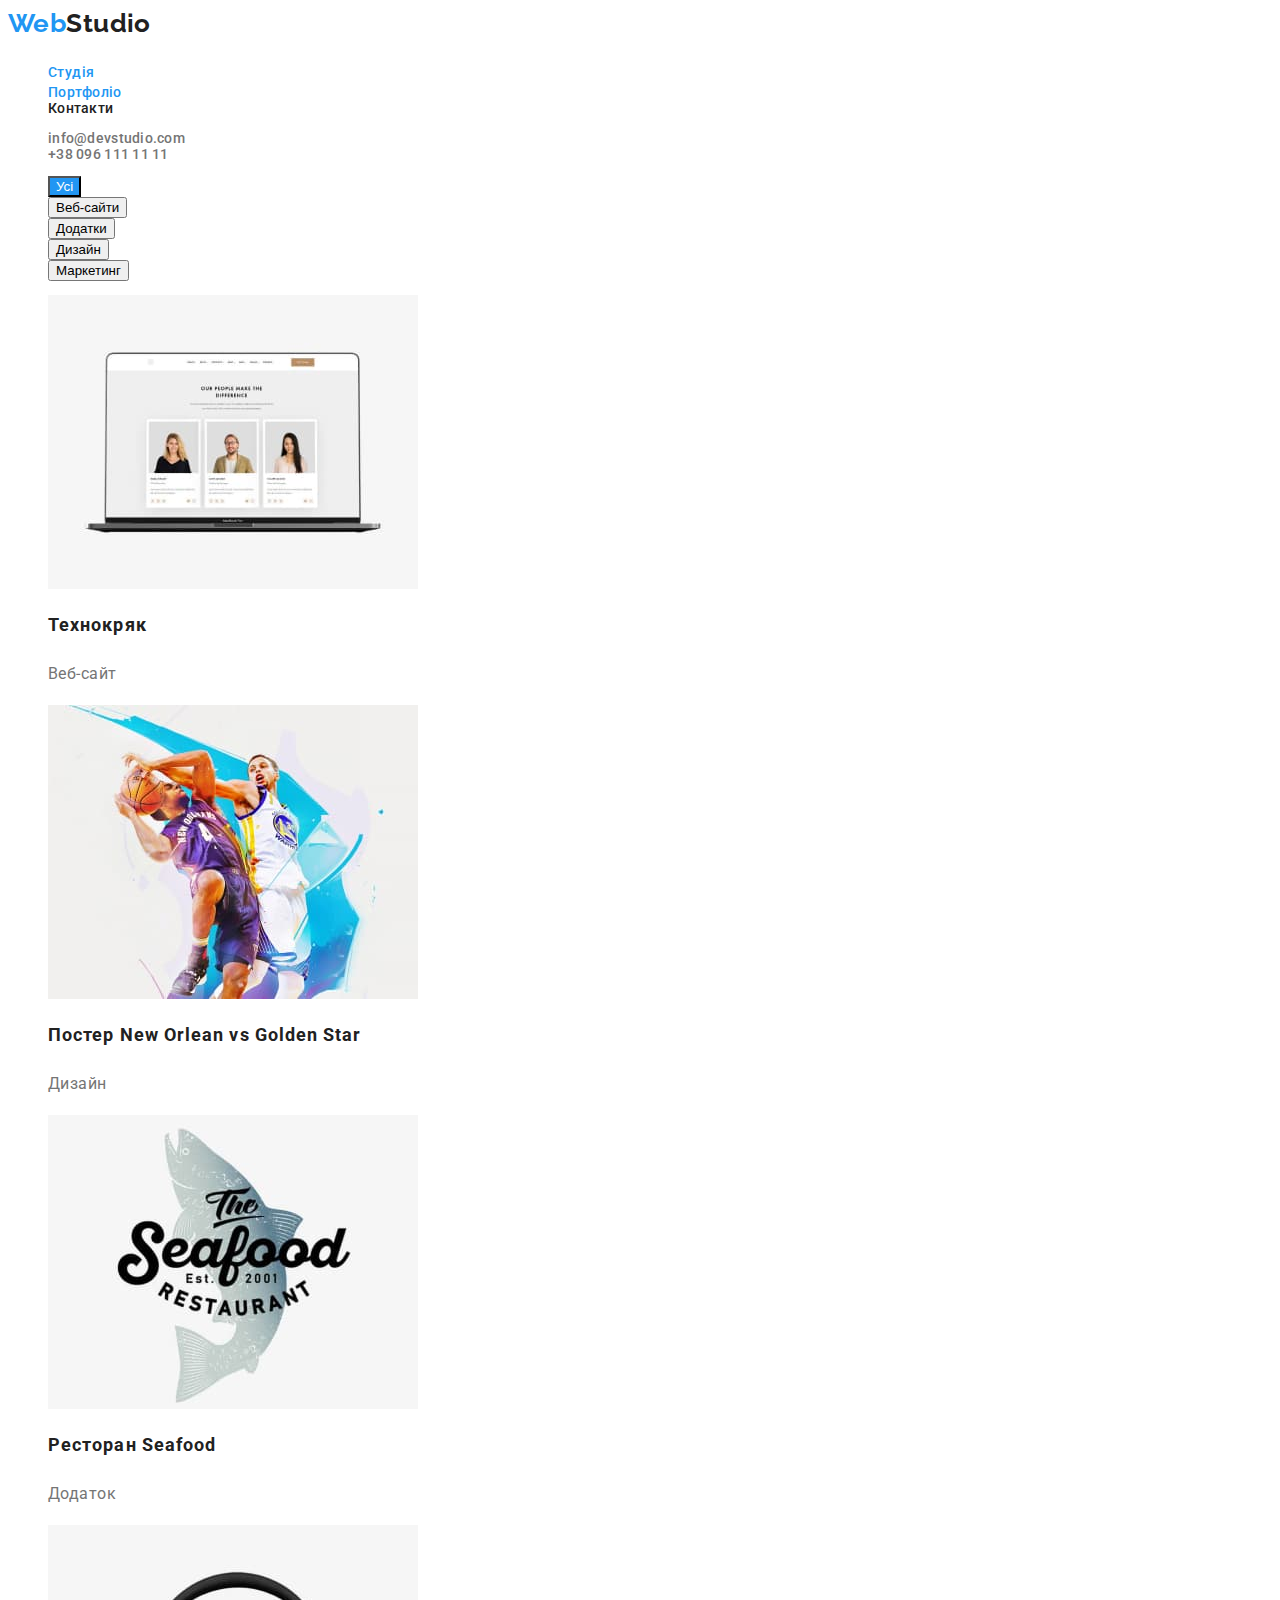
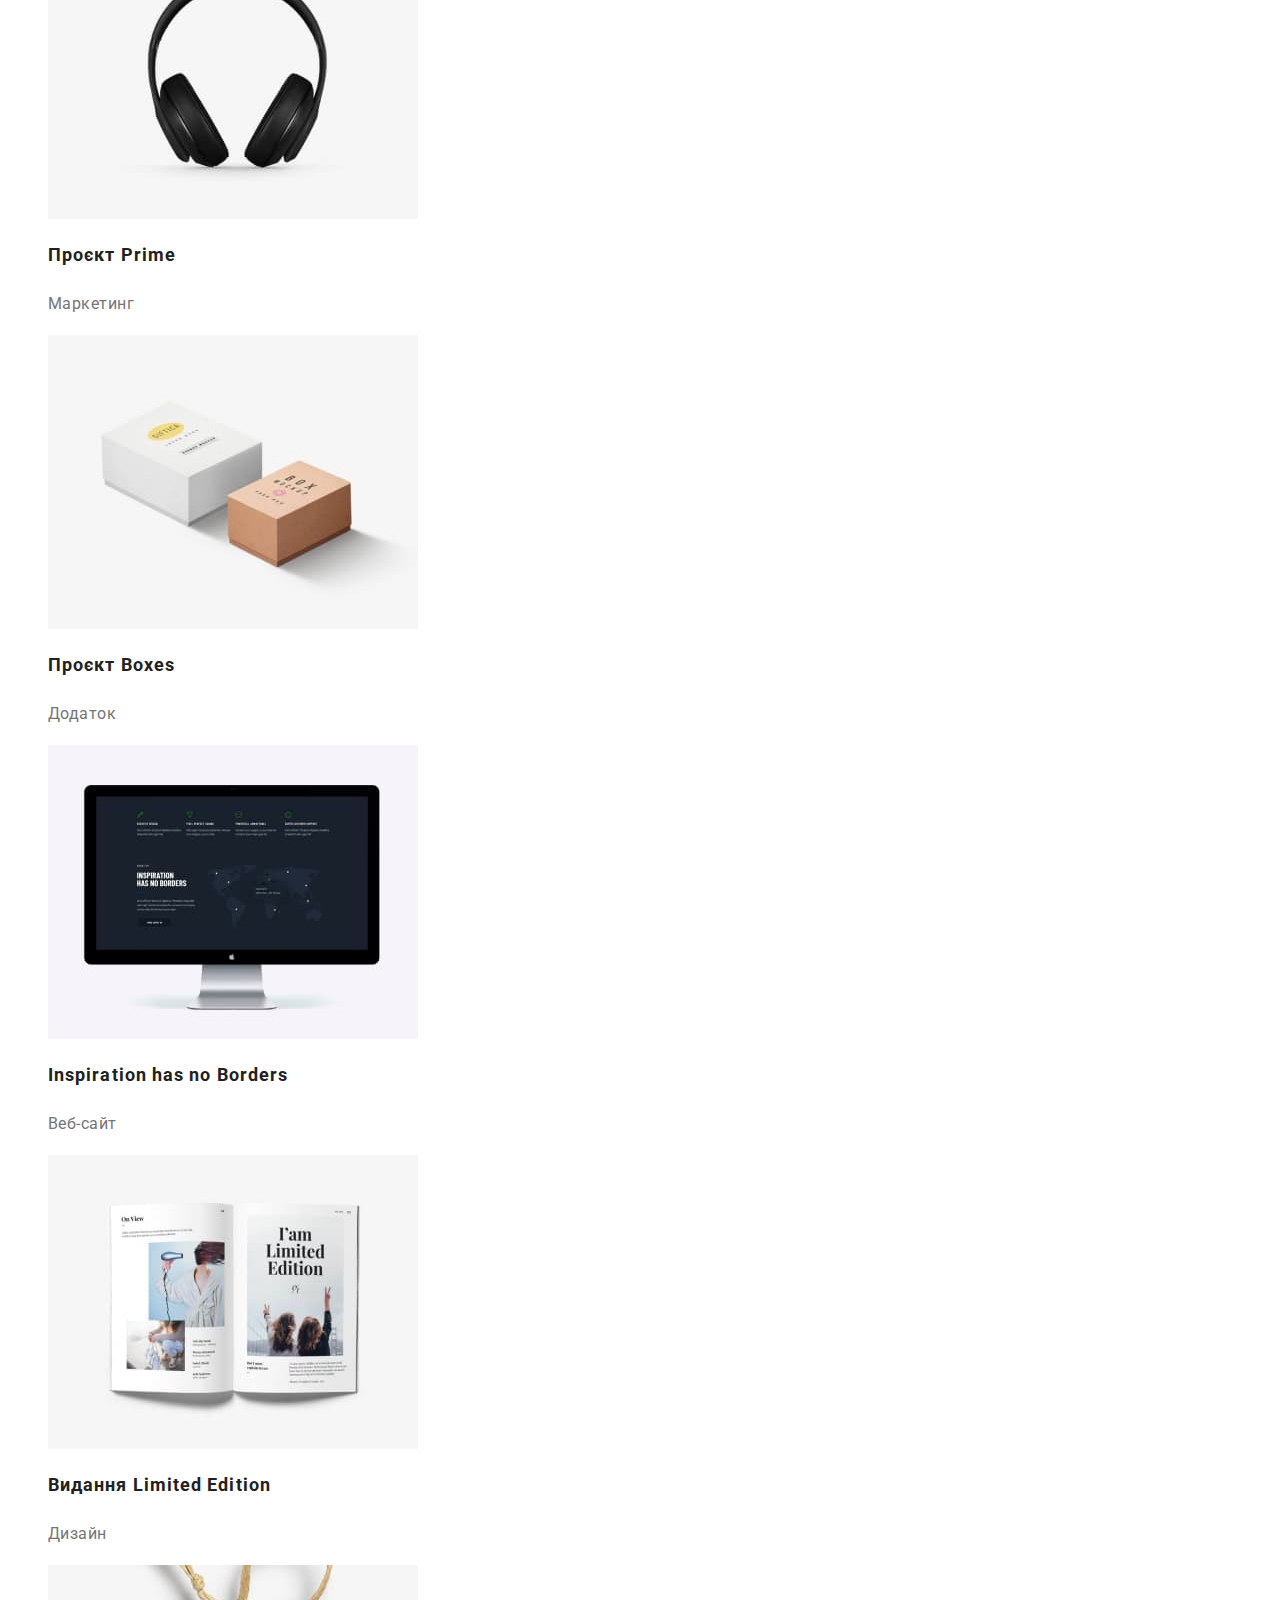
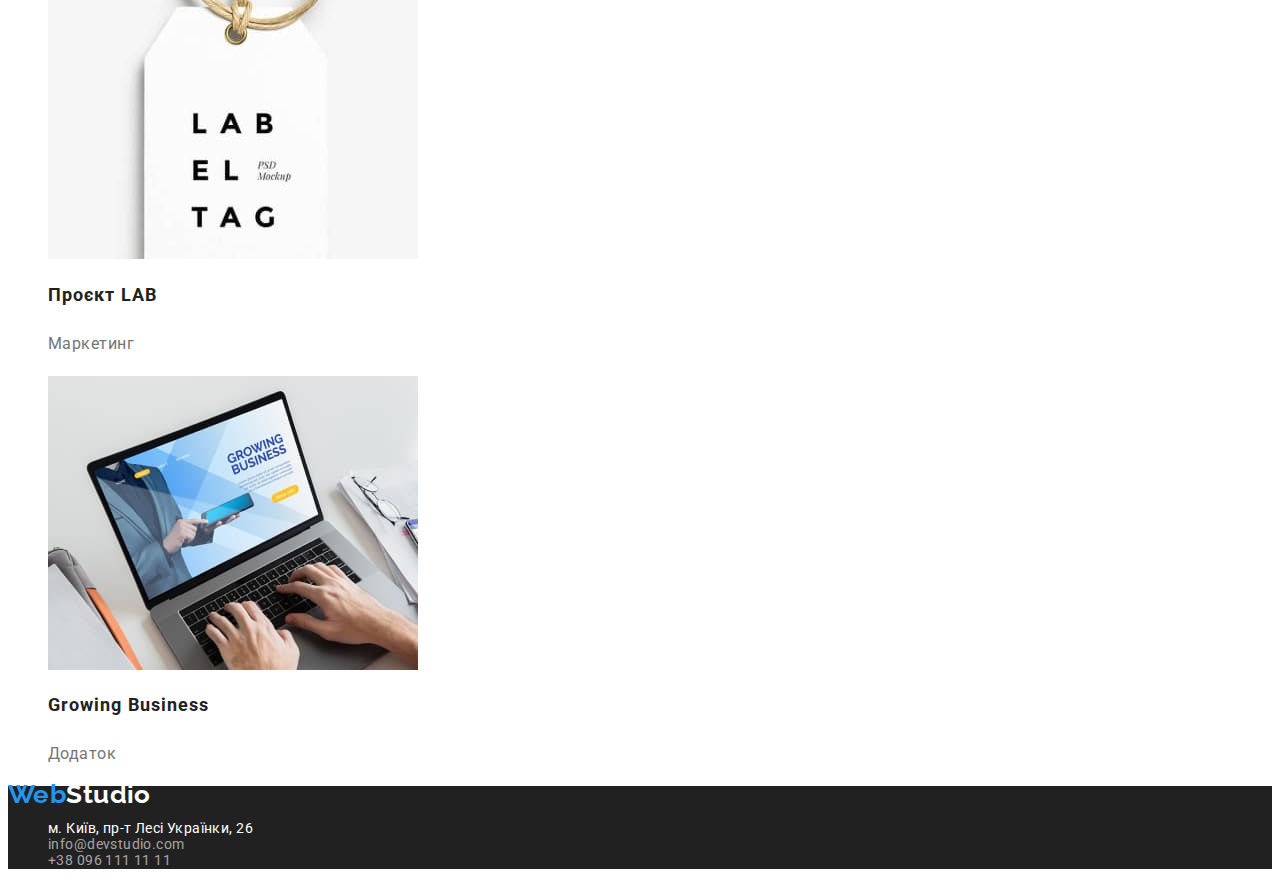
==== portfolio.html @ 08ed2f8c "пр" ====
<!DOCTYPE html>
<html lang="uk">
<head>
    <meta charset="UTF-8">
    <meta http-equiv="X-UA-Compatible" content="IE=edge">
    <meta name="viewport" content="width=device-width, initial-scale=1.0">
    <title>Document</title>
    <link href="https://fonts.googleapis.com/css2?family=Raleway:wght@700&family=Roboto:wght@400;500;700;900&display=swap" rel="stylesheet">
    <link rel="stylesheet" href="css/styles.css" />
    
</head>
<body class="potfolio">
    <!--Шапка сторінки-->
    <header >
        <nav> 
            <a href="./index.html"class="logo -hover-color"  >
                <span class="acsent -hover-color">Web</span>Studio
            
        <ul>
            <li><a href="./index.html" class="link1 hover-color">Студія</a></li>
            <li><a href="./portfolio.html" class="accentlink hover-color">Портфоліо</a></li>
            <li><a href="" class="link hover-color">Контакти</a></li>
        </ul>
        </nav>
            <ul>
                <li><a class="lynk hover-color"href="mailto:info@devstudio.com">info@devstudio.com</a></li>
                <li><a class="lynk hover-color"href="tel:+380961111111">+38 096 111 11 11</a></li>
            </ul>
        </header>  
    <body >
        <main>
            <section>
                <h1 class="visually-hidden">заголовок</h1>

           <ul>
           <li> <button class="active" type="button">    Усі    </button> </li>
           <li> <button class="buttons" type="button">Веб-сайти</button> </li> 
           <li><button class="buttons" type="button">Додатки</button> </li>
           <li><button class="buttons" type="button">Дизайн</button> </li>
           <li><button class="buttons" type="button">Маркетинг</button></li>
</ul> 
            </section>
            <section>
        <ul>
           <li> <img src="images/img9.jpg" alt="ноутбук">
            <h2 class="progect-title">Технокряк</h2>
            <p class="progect-deskription">Веб-сайт</p>
            </li>
            <li> <img src="images/img10.jpg" alt="Постер">
                <h2 class="progect-title">Постер New Orlean vs Golden Star</h2>
                <p class="progect-deskription">Дизайн</p>
                </li>
                <li> <img src="images/img11.jpg" alt="ресторан">
                    <h2 class="progect-title">Ресторан Seafood</h2>
                    <p class="progect-deskription">Додаток</p>
                    </li>
                    <li> <img src="images/img12.jpg" alt="маркетинг">
                        <h2 class="progect-title">Проєкт Prime</h2>
                        <p class="progect-deskription">Маркетинг</p>
                        </li>
                        <li> <img src="images/img13.jpg" alt="додаток">
                            <h2 class="progect-title">Проєкт Boxes</h2>
                            <p class="progect-deskription">Додаток</p>
                            </li>
                            <li> <img src="images/img14.jpg" alt="Веб-сайт">
                                <h2 class="progect-title">Inspiration has no Borders</h2>
                                <p class="progect-deskription">Веб-сайт</p>
                                </li>
                                <li> <img src="images/img15.jpg" alt="дизайн">
                                    <h2 class="progect-title">Видання Limited Edition</h2>
                                    <p class="progect-deskription">Дизайн</p>
                                    
                                    <li> <img src="images/img16.jpg" alt="маркетинг">
                                        <h2 class="progect-title">Проєкт LAB</h2>
                                        <p class="progect-deskription">Маркетинг</p>
                                
                                        <li> <img src="images/img17.jpg" alt="додаток">
                                            <h2 class="progect-title">Growing Business</h2>
                                            <p class="progect-deskription">Додаток</p>
                                            
                            </li>
        </ul>
    </section>
        </main>
  <!--Футер-->
<footer>
    <a class="abba" href="./index.html"><span class="acsent">Web</span>Studio</a>
    <address>
        <ul>
            <li><a class="footer1" href=" "> м. Київ, пр-т Лесі Українки, 26 </a></li>
            <li><a href="mailto:info@devstudio.com" class="footer11">info@devstudio.com</a></li>
            <li><a href="tel:+380961111111" class="footer11">+38 096 111 11 11</a></li>
        </ul>
    </address>
</footer>
</body>

</html>
---- css/styles.css ----
/* основний колір тексту rgba(33, 33, 33, 1) */
/* другорядний колір тексту rgba(117, 117, 117, 1) */
/* блакитний акцент #2196F3 */
/* білий акцент #FFFFFF */
/*  чорний акцент rgba(0, 0, 0, 1) */
/* фон кнопки rgba(33, 150, 243, 1) */
/* адреса в футері rgba(255, 255, 255, 0.6)*/

:root {
  --primary-text-color: #212121;
  --title-text-color: #212121;
  --accent-text-color: #2196f3;
  --primary-br-color: #ffffff;
  --title-list-text-color: #757575;
  --footer-list: #ffffff 60%;
  --list-back-color:#f5f4fa;
}

body {
  background-color: var(--footer-list);
  color: var(--primary-text-color);
  font-family: 'Roboto';
  font-size: 14px;
  line-height: 16px;
  letter-spacing: 0.03em;
}
link {
  text-decoration: none;
}
.ul {
  list-style: none;
}

.hover-color:hover,
.hover-color:focus {
  color: var(--title-list-text-color);
  list-style: none;
  text-decoration: none;
}
button {
  cursor: pointer;
}
/*webstudio*/
.span {
  color: var(--accent-text-color);
  font-size: 26px;
}
.logo {
  color: var(--primary-text-color);

  font-family: Raleway;

  font-size: 26px;
  font-weight: 700;
  line-height: 1.2;
  text-align: left;
  text-decoration: none;
}
.active {
  background-color: var(--accent-text-color);
  color: var(--primary-br-color);
}
.accentlink {
  color: var(--primary-text-color);
  text-decoration: none;
}
.acsent {
  color: var(--accent-text-color);
}

/*knopka studii sunya*/
.accentlink {
  color: var(--accent-text-color);
  font-weight: 500;
  text-decoration: none;
}
/* ssulku portfolio i kontaktu*/
.link1{
  color:var(--accent-text-color);
  font-weight: 500;
  text-decoration: none;
}
.link {
  color: var(--primary-text-color);
  font-family: 'Roboto';
  font-style: normal;
  font-weight: 500;
  font-size: 14px;
  line-height: 16px;
  letter-spacing: 0.02em;
  text-decoration: none;
}
/*suni ssulku*/
.lynk {
  color: var(--title-list-text-color);
  font-weight: 500;
  letter-spacing: 0.02em;
  text-decoration: none;
}
/* section1 Hero */

.hero {
  background-color: var(--title-text-color);
}
/* efektuvni rishennya*/
.hero-title {
  color: var(--primary-br-color);
  font-weight: 900;
  font-size: 44px;
  line-height: 60px;
  /* or 136% */

  text-align: center;
  letter-spacing: 0.06em;
  text-transform: uppercase;
}

/* Button */
.button {
  color: var(#000000 15%);
}

.hero-button {
  color: var(--primary-br-color);
  background-color: var(--accent-text-color);
  font-family: 'Roboto';
  font-style: normal;
  font-weight: 700;
  font-size: 16px;
  line-height: 30px;
  /* identical to box height, or 188% */

  display: flex;
  align-items: center;
  text-align: center;
  letter-spacing: 0.06em;
}
/* zagolovok h2 first*/
.section-title {
 
  font-size: 36px;
  line-height: 1.17;
  text-align: center;
}

/*командa*/
/*scruwaem h1 na portfolio */


.visually-hidden {
  position: absolute;
  width: 1px;
  height: 1px;
  margin: -1px;
  border: 0;
  padding: 0;
  white-space: nowrap;
  clip-path: inset(100%);
  clip: rect(0 0 0 0);
  overflow: hidden;
}
/* zagolovku h3*/
.title {
  font-weight: 700;
  font-size: 14px;
  line-height: 1.15;
  text-align:left;
}
.section1{
  background-color: #f5f4fa;
}
.white{
  background-color:var(--primary-br-color);
}
/*zapus h3*/
.chlen{ 
  font-weight: 500;
  font-size: 16px;
  line-height: 1.19;
  text-align:center;}
.title-list {
  color: var(--title-list-text-color);
  font-weight: 400;
  line-height: 1.71;
  text-align: left;
}

/*opus komandy  */
.title-team {
  color: var(--title-list-text-color);
  font-weight: 400;
  line-height: 1.19;
  text-align: center;
}

/* Feature */

.feature-list.title {
  color: var(--primary-text-color);
}

/*портфоліо*/

ul {
  list-style: none;
}
/*actuvna knopka ysi*/
.active:active {
  background-color:var(--title-list-text-color);
  color:var(--accent-text-color);
   
}
/*knopku portfolio*/
.buttons:hover,
.buttons:focus {
  background-color:var(--accent-text-color);
   color: var(--primary-br-color);
}
  /* zagolovku portfolio*/

.progect-title {
  color:var(--primary-text-color);
  font-size: 18px;
  line-height: 2;
  letter-spacing: 0.06em;

}
/*opusannya grup portfolio */
.progect-deskription {
  color: var(--title-list-text-color);
  font-size: 16px;
  line-height: 1.88;
  letter-spacing: 0.03em;
  
}
/* footer*/

footer {background-color: var(--primary-text-color);
}
.span {
  color: var(--accent-text-color);
  font-family: 'Raleway';
  font-style: normal;
  font-weight: 700;
  font-size: 26px;
}
.hover-color:hover,
.hover-color:focus {
  color: var(--accent-text-color);
}
.abba {
  color: var(--primary-br-color);
  list-style: none;
  font-family: 'Raleway';
  font-style: normal;
  font-weight: 700;
  font-size: 26px;
  text-decoration: none;}
 


.acsent {
  font-family: 'Raleway';
  font-style: normal;
  font-weight: 700;
  font-size: 26px;
  list-style: none;
}
/* identical to box height */
.footer1 {
  color: var(--primary-br-color);
  font-family: 'Roboto';
  font-style: normal;
  font-weight: 400;
  font-size: 14px;
  line-height: 1.17;
  text-decoration: none;
}
.footer11
{
  color: rgba(255,255,255,0.6);
  
  font-style: normal;

  line-height: 1.17;
  text-decoration: none;
}
.footer11:hover,
.footer11:focus{
  color:var(--accent-text-color);
}
/* or 171% */
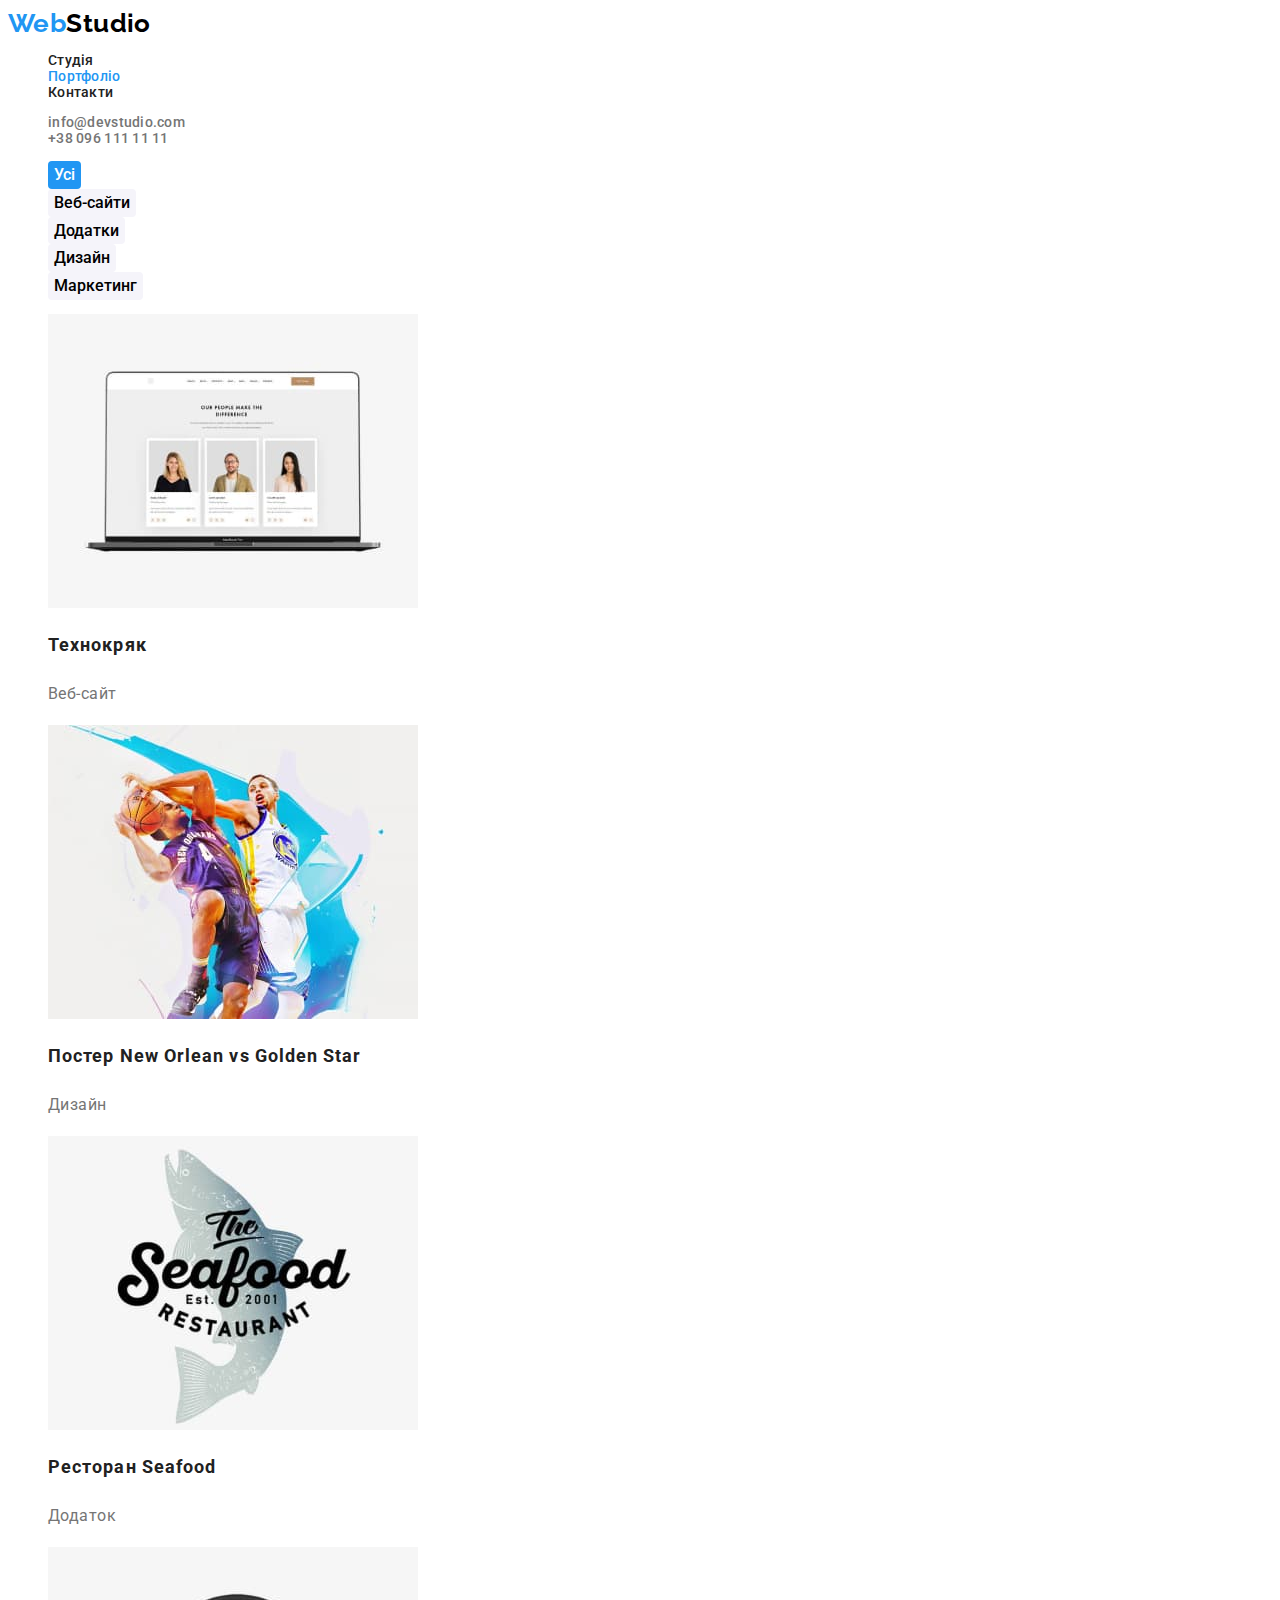
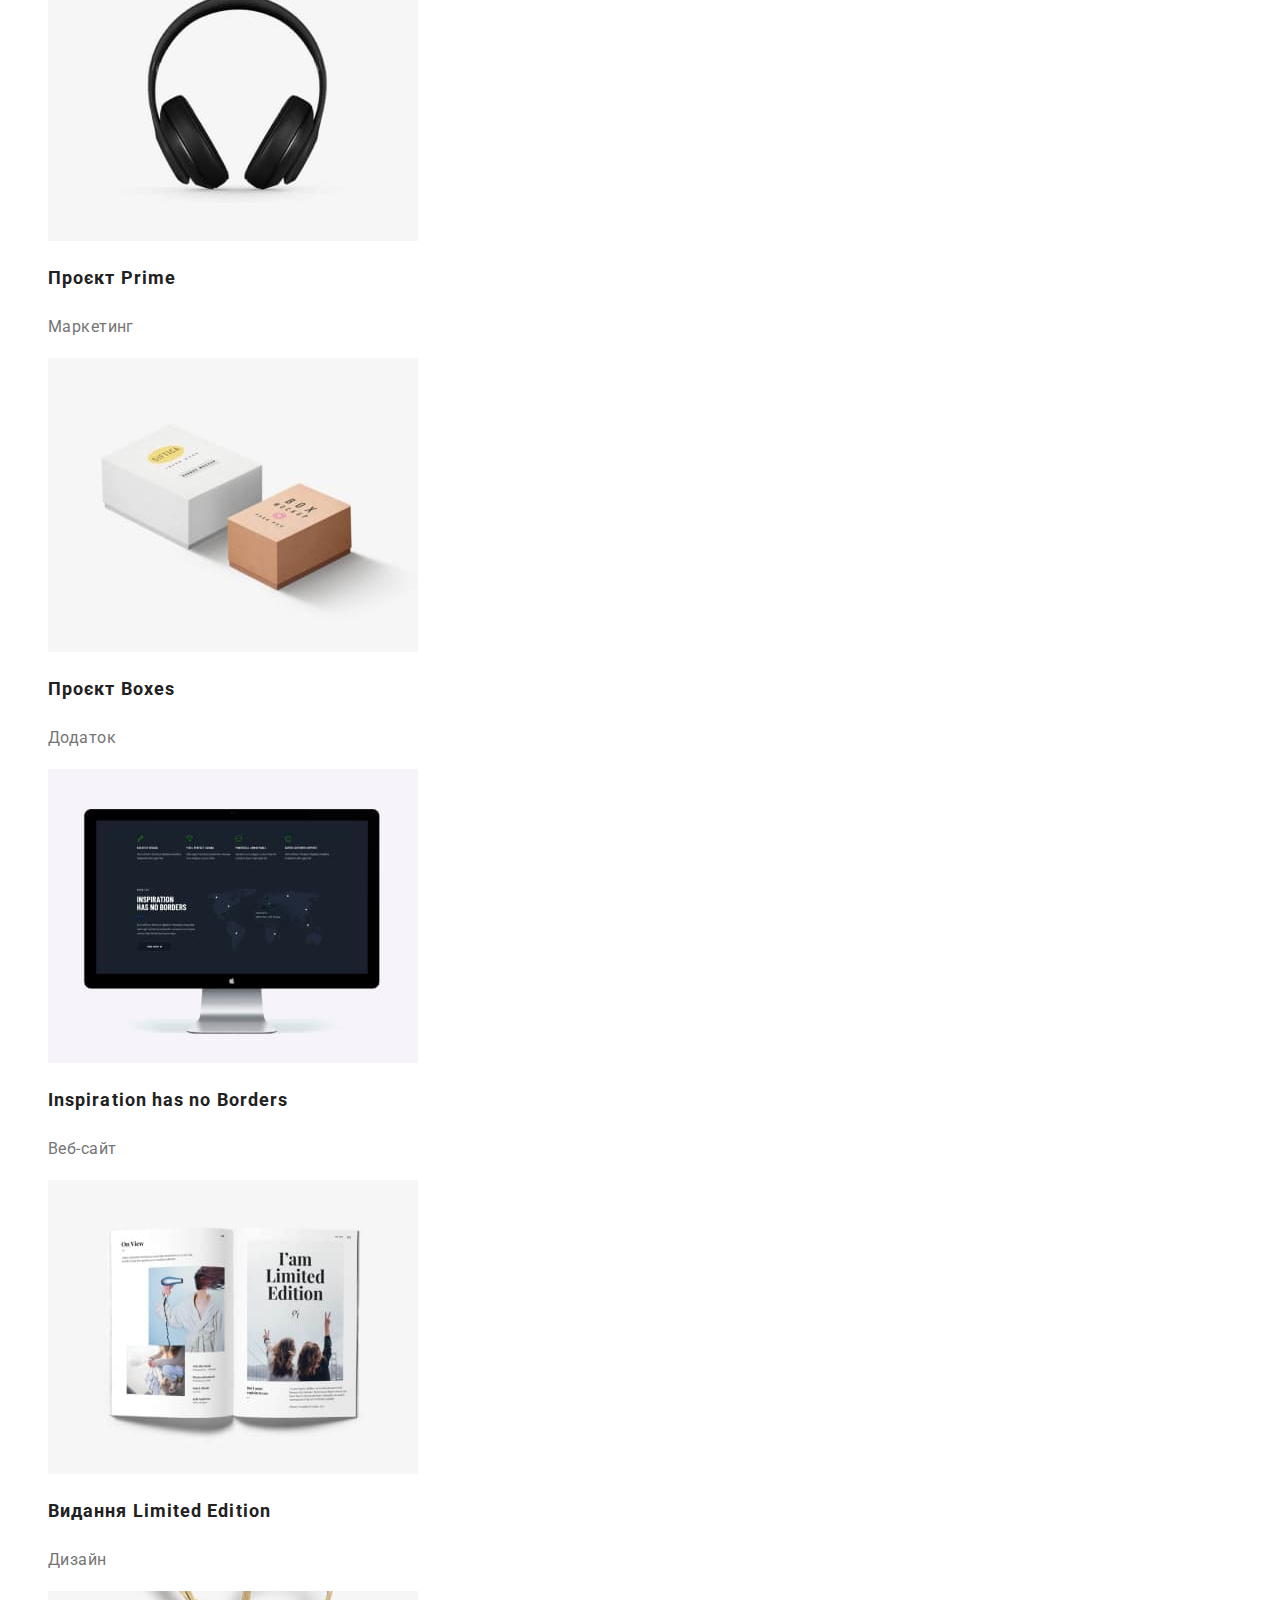
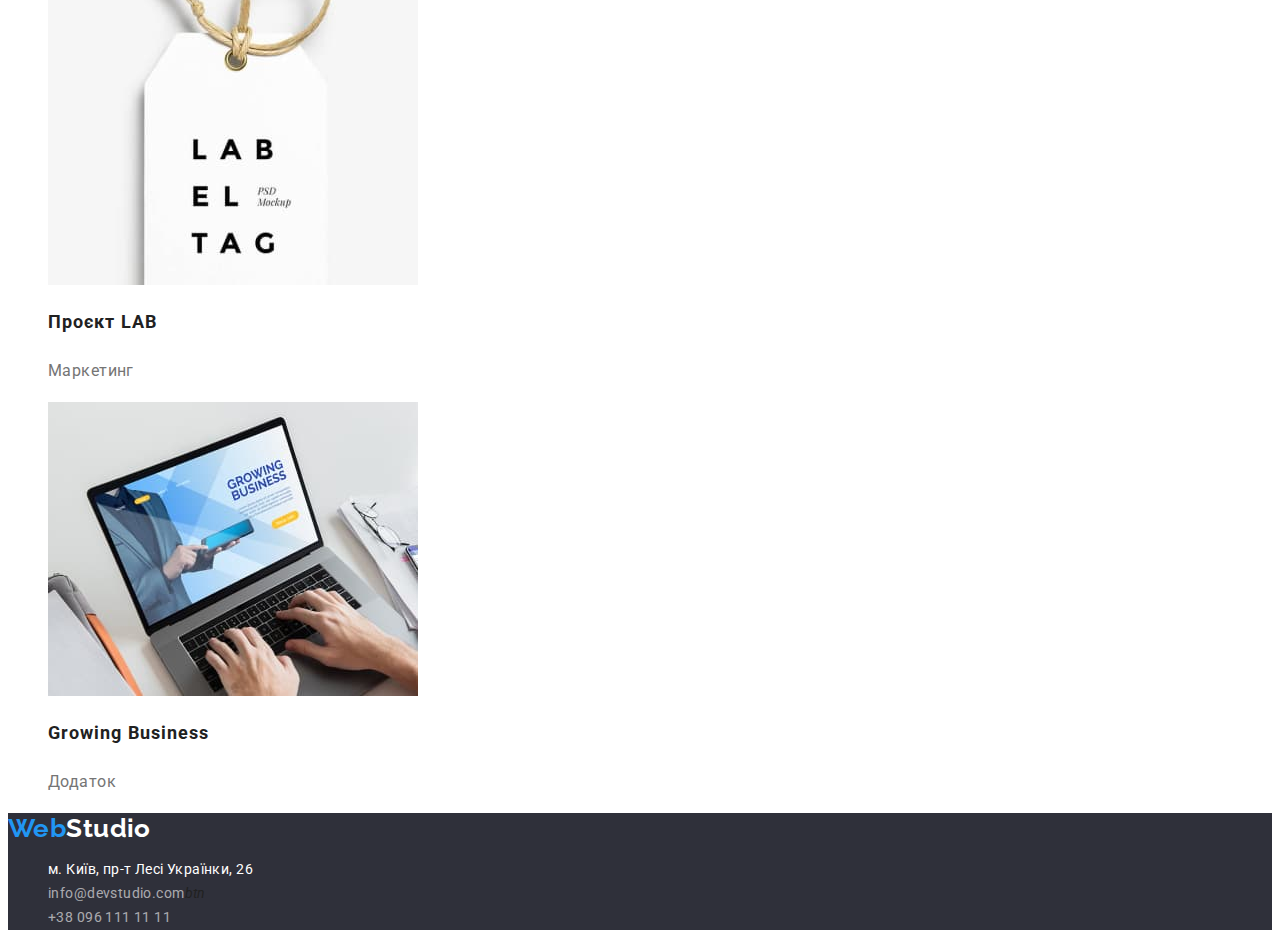
==== commit 8e0e293e: "fio" ====
--- a/portfolio.html
+++ b/portfolio.html
@@ -1,98 +1,142 @@
-<!DOCTYPE html>
-<html lang="uk">
-<head>
+<html lang="uk"><head>
     <meta charset="UTF-8">
     <meta http-equiv="X-UA-Compatible" content="IE=edge">
     <meta name="viewport" content="width=device-width, initial-scale=1.0">
-    <title>Document</title>
-    <link href="https://fonts.googleapis.com/css2?family=Raleway:wght@700&family=Roboto:wght@400;500;700;900&display=swap" rel="stylesheet">
-    <link rel="stylesheet" href="css/styles.css" />
-    
-</head>
-<body class="potfolio">
-    <!--Шапка сторінки-->
-    <header >
-        <nav> 
-            <a href="./index.html"class="logo -hover-color"  >
-                <span class="acsent -hover-color">Web</span>Studio
-            
-        <ul>
-            <li><a href="./index.html" class="link1 hover-color">Студія</a></li>
-            <li><a href="./portfolio.html" class="accentlink hover-color">Портфоліо</a></li>
-            <li><a href="" class="link hover-color">Контакти</a></li>
+    <title>Портфоліо</title>
+    <link rel="preconnect" href="https://fonts.googleapis.com">
+    <link rel="preconnect" href="https://fonts.gstatic.com" crossorigin="">
+    <link href="https://fonts.googleapis.com/css2?family=Raleway:wght@700&amp;family=Roboto:wght@400;500;700;900&amp;display=swap" rel="stylesheet">
+    <link rel="stylesheet" href="./css/styles.css">
+  </head>
+  <body>
+    <header>
+      <nav class="navigation">
+        <a class="logo link" href="./index.html" aria-label="Посилання на домашню сторінку"><span class="current">Web</span>Studio</a>
+        <ul class="navigation-list list">
+          <li class="navigation-time ">
+            <a class="navigation-link hover-color link" href="./index.html" aria-label="Посилання на сторінку'Студія'">Студія</a>
+          </li>
+          <li class="navigation-time ">
+            <a class="navigation-link hover-color current link" href="./portfolio.html" aria-label="Посилання на сторінку'Портфоліо'">Портфоліо</a>
+          </li>
+          <li class="navigation-time ">
+            <a class="navigation-link hover-color link" href="" aria-label="Посилання на сторінку з контактами">Контакти</a>
+          </li>
         </ul>
-        </nav>
-            <ul>
-                <li><a class="lynk hover-color"href="mailto:info@devstudio.com">info@devstudio.com</a></li>
-                <li><a class="lynk hover-color"href="tel:+380961111111">+38 096 111 11 11</a></li>
-            </ul>
-        </header>  
-    <body >
-        <main>
-            <section>
-                <h1 class="visually-hidden">заголовок</h1>
-
-           <ul>
-           <li> <button class="active" type="button">    Усі    </button> </li>
-           <li> <button class="buttons" type="button">Веб-сайти</button> </li> 
-           <li><button class="buttons" type="button">Додатки</button> </li>
-           <li><button class="buttons" type="button">Дизайн</button> </li>
-           <li><button class="buttons" type="button">Маркетинг</button></li>
-</ul> 
-            </section>
-            <section>
-        <ul>
-           <li> <img src="images/img9.jpg" alt="ноутбук">
-            <h2 class="progect-title">Технокряк</h2>
-            <p class="progect-deskription">Веб-сайт</p>
+      </nav>
+      <ul class="contacts-header-list list">
+        <li class="contact-time ">
+          <a class="contact-link hover-color link" href="mailto:info@devstudio.com">info@devstudio.com</a>
+        </li>
+        <li class="contact-time ">
+          <a class="contact-link hover-color link" href="tel:+380961111111">+38 096 111 11 11</a>
+        </li>
+      </ul>
+    </header>
+    <main>
+      <section class="projects">
+        <h1 class="visually-hidden">Проєкти</h1>
+        <ul class="filter-list list">
+          <li class="filter-time ">
+            <button class="filter-baton active" type="button">Усі</button>
+          </li>
+          <li class="filter-time ">
+            <button class="filter-baton hover-bcg-color" type="button">Веб-сайти</button>
+          </li>
+          <li class="filter-time ">
+            <button class="filter-baton hover-bcg-color" type="button">Додатки</button>
+          </li>
+          <li class="filter-time ">
+            <button class="filter-baton hover-bcg-color" type="button">Дизайн</button>
+          </li>
+          <li class="filter-time ">
+            <button class="filter-baton hover-bcg-color" type="button">Маркетинг</button>
+          </li>
+        </ul>
+        <ul class="project-list list">
+          <li class="project-time ">
+            <a href="" class="link">
+              <img class="project-img" src="./images/img9.jpg" alt="Ноутбук " width="370">
+              <h2 class="project-title">Технокряк</h2>
+              <p class="project-description">Веб-сайт</p></a>
+          </li>
+          <li class="project-time ">
+            <a href="" class="link">
+              <img class="project-img" src="./images/img10.jpg" alt="баскетбол" width="370">
+              <h2 class="project-title">Постер New Orlean vs Golden Star</h2>
+              <p class="project-description">Дизайн</p></a>
+          </li>
+          <li class="project-time ">
+            <a href="" class="link">
+              <img class="project-img" src="./images/img11.jpg" alt="ресторан" width="370">
+              <h2 class="project-title">Ресторан Seafood</h2>
+              <p class="project-description">Додаток</p>
+            </a>
+          </li>
+          <li class="project-time ">
+            <a href="" class="link">
+              <img class="project-img" src="./images/img12.jpg" alt="Наушники" width="370">
+              <h2 class="project-title">Проєкт Prime</h2>
+              <p class="project-description">Маркетинг</p></a>
+          </li>
+          <li class="project-time ">
+            <a href="" class="link">
+              <img class="project-img" src="./images/img13.jpg" alt="Дві коробки" width="370">
+              <h2 class="project-title">Проєкт Boxes</h2>
+              <p class="project-description">Додаток</p></a>
+          </li>
+          <li class="project-time ">
+            <a href="" class="link">
+              <img class="project-img" src="./images/img14.jpg" alt="Монітор" width="370">
+              <h2 class="project-title">Inspiration has no Borders</h2>
+              <p class="project-description">Веб-сайт</p></a>
+          </li>
+          <li class="project-time ">
+            <a href="" class="link">
+              <img class="project-img" src="./images/img15.jpg" alt="Розгорнута книга" width="370">
+              <h2 class="project-title">Видання Limited Edition</h2>
+              <p class="project-description">Дизайн</p></a>
+          </li>
+          <li class="project-time ">
+            <a href="" class="link">
+              <img class="project-img" src="./images/img16.jpg" alt="Бірка з логотипом" width="370">
+              <h2 class="project-title">Проєкт LAB</h2>
+              <p class="project-description">Маркетинг</p></a>
+          </li>
+          <li class="project-time ">
+            <a href="" class="link">
+              <img class="project-img" src="./images/img17.jpg" alt="Людина працює за ноутбуком" width="370">
+              <h2 class="project-title">Growing Business</h2>
+              <p class="project-description">Додаток</p></a>
+          </li>
+        </ul>
+      </section>
+    </main>
+    <footer class="footer">
+        <a class="logo link" href="./index.html" aria-label="Посилання на домашню сторінку"
+          ><span class="current">Web</span><span class="footer-logo">Studio</span></a
+        >
+        <address>
+          <ul class="contacts-footer-list list" id="contacts">
+            <li class="contacts-footer-item">
+              <a class="contacts-footer-link link" href="">м. Київ, пр-т Лесі Українки, 26</a>
             </li>
-            <li> <img src="images/img10.jpg" alt="Постер">
-                <h2 class="progect-title">Постер New Orlean vs Golden Star</h2>
-                <p class="progect-deskription">Дизайн</p>
-                </li>
-                <li> <img src="images/img11.jpg" alt="ресторан">
-                    <h2 class="progect-title">Ресторан Seafood</h2>
-                    <p class="progect-deskription">Додаток</p>
-                    </li>
-                    <li> <img src="images/img12.jpg" alt="маркетинг">
-                        <h2 class="progect-title">Проєкт Prime</h2>
-                        <p class="progect-deskription">Маркетинг</p>
-                        </li>
-                        <li> <img src="images/img13.jpg" alt="додаток">
-                            <h2 class="progect-title">Проєкт Boxes</h2>
-                            <p class="progect-deskription">Додаток</p>
-                            </li>
-                            <li> <img src="images/img14.jpg" alt="Веб-сайт">
-                                <h2 class="progect-title">Inspiration has no Borders</h2>
-                                <p class="progect-deskription">Веб-сайт</p>
-                                </li>
-                                <li> <img src="images/img15.jpg" alt="дизайн">
-                                    <h2 class="progect-title">Видання Limited Edition</h2>
-                                    <p class="progect-deskription">Дизайн</p>
-                                    
-                                    <li> <img src="images/img16.jpg" alt="маркетинг">
-                                        <h2 class="progect-title">Проєкт LAB</h2>
-                                        <p class="progect-deskription">Маркетинг</p>
-                                
-                                        <li> <img src="images/img17.jpg" alt="додаток">
-                                            <h2 class="progect-title">Growing Business</h2>
-                                            <p class="progect-deskription">Додаток</p>
-                                            
-                            </li>
-        </ul>
-    </section>
-        </main>
-  <!--Футер-->
-<footer>
-    <a class="abba" href="./index.html"><span class="acsent">Web</span>Studio</a>
-    <address>
-        <ul>
-            <li><a class="footer1" href=" "> м. Київ, пр-т Лесі Українки, 26 </a></li>
-            <li><a href="mailto:info@devstudio.com" class="footer11">info@devstudio.com</a></li>
-            <li><a href="tel:+380961111111" class="footer11">+38 096 111 11 11</a></li>
-        </ul>
-    </address>
-</footer>
-</body>
-
-</html>
+            <li class="contacts-footer-item">
+              <a
+                class="contacts-footer-link transparent hover-color link"
+                href="mailto:info@devstudio.com"
+                >info@devstudio.com</a
+              >btn
+            </li>
+            <li class="contacts-footer-item">
+              <a class="contacts-footer-link transparent hover-color link" href="tel:+380961111111"
+                >+38 096 111 11 11</a
+              >
+            </li>
+          </ul>
+        </address>
+      </footer>
+    </body>
+  </html>
+  
+</body></html>--- a/css/styles.css
+++ b/css/styles.css
@@ -1,151 +1,31 @@
-/* основний колір тексту rgba(33, 33, 33, 1) */
-/* другорядний колір тексту rgba(117, 117, 117, 1) */
-/* блакитний акцент #2196F3 */
-/* білий акцент #FFFFFF */
-/*  чорний акцент rgba(0, 0, 0, 1) */
-/* фон кнопки rgba(33, 150, 243, 1) */
-/* адреса в футері rgba(255, 255, 255, 0.6)*/
-
+/* Загальні стилі */
 :root {
   --primary-text-color: #212121;
-  --title-text-color: #212121;
-  --accent-text-color: #2196f3;
-  --primary-br-color: #ffffff;
-  --title-list-text-color: #757575;
-  --footer-list: #ffffff 60%;
-  --list-back-color:#f5f4fa;
+  --secondary-text-color: #757575;
+  --logo-text-color: #000000;
+  --accent-color: #2196f3;
+  --white-text-color: #ffffff;
+  --black-background-color: #2f303a;
+  --grey-bcg: #f5f4fa;
 }
 
 body {
-  background-color: var(--footer-list);
-  color: var(--primary-text-color);
-  font-family: 'Roboto';
+  background-color: var(--white-text-color);
+  color: var(--primary-text-color);
+
+  font-family: Roboto, sans-serif;
+  letter-spacing: 0.03em;
   font-size: 14px;
-  line-height: 16px;
-  letter-spacing: 0.03em;
-}
-link {
+  line-height: 1.14;
+}
+
+.list {
+  list-style: none;
+}
+
+.link {
   text-decoration: none;
 }
-.ul {
-  list-style: none;
-}
-
-.hover-color:hover,
-.hover-color:focus {
-  color: var(--title-list-text-color);
-  list-style: none;
-  text-decoration: none;
-}
-button {
-  cursor: pointer;
-}
-/*webstudio*/
-.span {
-  color: var(--accent-text-color);
-  font-size: 26px;
-}
-.logo {
-  color: var(--primary-text-color);
-
-  font-family: Raleway;
-
-  font-size: 26px;
-  font-weight: 700;
-  line-height: 1.2;
-  text-align: left;
-  text-decoration: none;
-}
-.active {
-  background-color: var(--accent-text-color);
-  color: var(--primary-br-color);
-}
-.accentlink {
-  color: var(--primary-text-color);
-  text-decoration: none;
-}
-.acsent {
-  color: var(--accent-text-color);
-}
-
-/*knopka studii sunya*/
-.accentlink {
-  color: var(--accent-text-color);
-  font-weight: 500;
-  text-decoration: none;
-}
-/* ssulku portfolio i kontaktu*/
-.link1{
-  color:var(--accent-text-color);
-  font-weight: 500;
-  text-decoration: none;
-}
-.link {
-  color: var(--primary-text-color);
-  font-family: 'Roboto';
-  font-style: normal;
-  font-weight: 500;
-  font-size: 14px;
-  line-height: 16px;
-  letter-spacing: 0.02em;
-  text-decoration: none;
-}
-/*suni ssulku*/
-.lynk {
-  color: var(--title-list-text-color);
-  font-weight: 500;
-  letter-spacing: 0.02em;
-  text-decoration: none;
-}
-/* section1 Hero */
-
-.hero {
-  background-color: var(--title-text-color);
-}
-/* efektuvni rishennya*/
-.hero-title {
-  color: var(--primary-br-color);
-  font-weight: 900;
-  font-size: 44px;
-  line-height: 60px;
-  /* or 136% */
-
-  text-align: center;
-  letter-spacing: 0.06em;
-  text-transform: uppercase;
-}
-
-/* Button */
-.button {
-  color: var(#000000 15%);
-}
-
-.hero-button {
-  color: var(--primary-br-color);
-  background-color: var(--accent-text-color);
-  font-family: 'Roboto';
-  font-style: normal;
-  font-weight: 700;
-  font-size: 16px;
-  line-height: 30px;
-  /* identical to box height, or 188% */
-
-  display: flex;
-  align-items: center;
-  text-align: center;
-  letter-spacing: 0.06em;
-}
-/* zagolovok h2 first*/
-.section-title {
- 
-  font-size: 36px;
-  line-height: 1.17;
-  text-align: center;
-}
-
-/*командa*/
-/*scruwaem h1 na portfolio */
-
 
 .visually-hidden {
   position: absolute;
@@ -159,134 +39,180 @@
   clip: rect(0 0 0 0);
   overflow: hidden;
 }
-/* zagolovku h3*/
-.title {
+
+button {
+  cursor: pointer;
+}
+
+/* Логотип */
+.logo {
+  color: var(--logo-text-color);
+
+  font-family: Raleway, sans-serif;
   font-weight: 700;
+  font-size: 26px;
+  line-height: 1.19;
+}
+
+.logo:visited {
+  color: var(--primary-text-color);
+}
+
+/* Навігація */
+.navigation-link {
+  color: var(--primary-text-color);
+
+  font-weight: 500;
+  letter-spacing: 0.02em;
+}
+
+.hover-color:hover,
+.hover-color:focus {
+  color: var(--accent-color);
+}
+
+.current {
+  color: var(--accent-color);
+}
+
+/* Контакти */
+.contact-link {
+  color: var(--secondary-text-color);
+
+  font-weight: 500;
+  letter-spacing: 0.02em;
+}
+
+/* Герой */
+.hero {
+  background-color: var(--black-background-color);
+}
+
+.hero-title {
+  color: var(--white-text-color);
+
+  font-weight: 900;
+  font-size: 44px;
+  line-height: 1.36;
+  text-align: center;
+  letter-spacing: 0.06em;
+  text-transform: uppercase;
+}
+
+.hero-btn {
+  background-color: var(--accent-color);
+  color: var(--white-text-color);
+
+  border-radius: 4px;
+  box-shadow: 0px 4px 4px rgba(0, 0, 0, 0.15);
+  border: none;
+
+  font-family: inherit;
+  font-weight: 700;
+  font-size: 16px;
+  line-height: 1.88;
+  display: flex;
+  align-items: center;
+  text-align: center;
+  letter-spacing: 0.06em;
+}
+
+/* Секція переваги */
+.section-title {
+  font-size: 36px;
+  line-height: 1.17;
+  text-align: center;
+}
+.adv-title {
   font-size: 14px;
-  line-height: 1.15;
-  text-align:left;
-}
-.section1{
-  background-color: #f5f4fa;
-}
-.white{
-  background-color:var(--primary-br-color);
-}
-/*zapus h3*/
-.chlen{ 
+  text-transform: uppercase;
+}
+.adv-description {
+  color: var(--secondary-text-color);
+
+  line-height: 1.71;
+}
+
+
+/* Секція команда */
+.teams {
+  background-color: var(--grey-bcg);
+}
+
+.team-time {
+  background-color: var(--white-text-color);
+}
+
+.team-name {
   font-weight: 500;
   font-size: 16px;
   line-height: 1.19;
-  text-align:center;}
-.title-list {
-  color: var(--title-list-text-color);
-  font-weight: 400;
+  text-align: center;
+}
+
+.team-position {
+  color: var(--secondary-text-color);
+
+  font-size: 16px;
+  line-height: 1.19;
+  text-align: center;
+}
+
+/* Підвал */
+.footer {
+  background-color: var(--black-background-color);
+}
+.footer-logo {
+  color: var(--white-text-color);
+}
+
+.contacts-footer-link {
+  color: #ffffff;
+
   line-height: 1.71;
-  text-align: left;
-}
-
-/*opus komandy  */
-.title-team {
-  color: var(--title-list-text-color);
-  font-weight: 400;
-  line-height: 1.19;
-  text-align: center;
-}
-
-/* Feature */
-
-.feature-list.title {
-  color: var(--primary-text-color);
-}
-
-/*портфоліо*/
-
-ul {
-  list-style: none;
-}
-/*actuvna knopka ysi*/
-.active:active {
-  background-color:var(--title-list-text-color);
-  color:var(--accent-text-color);
-   
-}
-/*knopku portfolio*/
-.buttons:hover,
-.buttons:focus {
-  background-color:var(--accent-text-color);
-   color: var(--primary-br-color);
-}
-  /* zagolovku portfolio*/
-
-.progect-title {
-  color:var(--primary-text-color);
+  font-style: normal;
+}
+
+.transparent {
+  color: rgba(255, 255, 255, 0.6);
+}
+
+
+/* Сторінка Портфоліо */
+.filter-baton {
+  background-color: var(--grey-bcg);
+
+  border-radius: 4px;
+  border: none;
+  font-family: inherit;
+  font-weight: 500;
+  font-size: 16px;
+  line-height: 1.62;
+  text-align: center;
+}
+
+.hover-bcg-color:hover,
+.hover-bcg-color:focus {
+  background-color: var(--accent-color);
+  color: var(--white-text-color);
+}
+
+.active {
+  background-color: var(--accent-color);
+  color: var(--white-text-color);
+}
+
+.project-title {
+  color: var(--primary-text-color);
+
   font-size: 18px;
   line-height: 2;
   letter-spacing: 0.06em;
-
-}
-/*opusannya grup portfolio */
-.progect-deskription {
-  color: var(--title-list-text-color);
+}
+
+.project-description {
+  color: var(--secondary-text-color);
+
   font-size: 16px;
   line-height: 1.88;
-  letter-spacing: 0.03em;
-  
-}
-/* footer*/
-
-footer {background-color: var(--primary-text-color);
-}
-.span {
-  color: var(--accent-text-color);
-  font-family: 'Raleway';
-  font-style: normal;
-  font-weight: 700;
-  font-size: 26px;
-}
-.hover-color:hover,
-.hover-color:focus {
-  color: var(--accent-text-color);
-}
-.abba {
-  color: var(--primary-br-color);
-  list-style: none;
-  font-family: 'Raleway';
-  font-style: normal;
-  font-weight: 700;
-  font-size: 26px;
-  text-decoration: none;}
- 
-
-
-.acsent {
-  font-family: 'Raleway';
-  font-style: normal;
-  font-weight: 700;
-  font-size: 26px;
-  list-style: none;
-}
-/* identical to box height */
-.footer1 {
-  color: var(--primary-br-color);
-  font-family: 'Roboto';
-  font-style: normal;
-  font-weight: 400;
-  font-size: 14px;
-  line-height: 1.17;
-  text-decoration: none;
-}
-.footer11
-{
-  color: rgba(255,255,255,0.6);
-  
-  font-style: normal;
-
-  line-height: 1.17;
-  text-decoration: none;
-}
-.footer11:hover,
-.footer11:focus{
-  color:var(--accent-text-color);
-}
-/* or 171% */
+}
